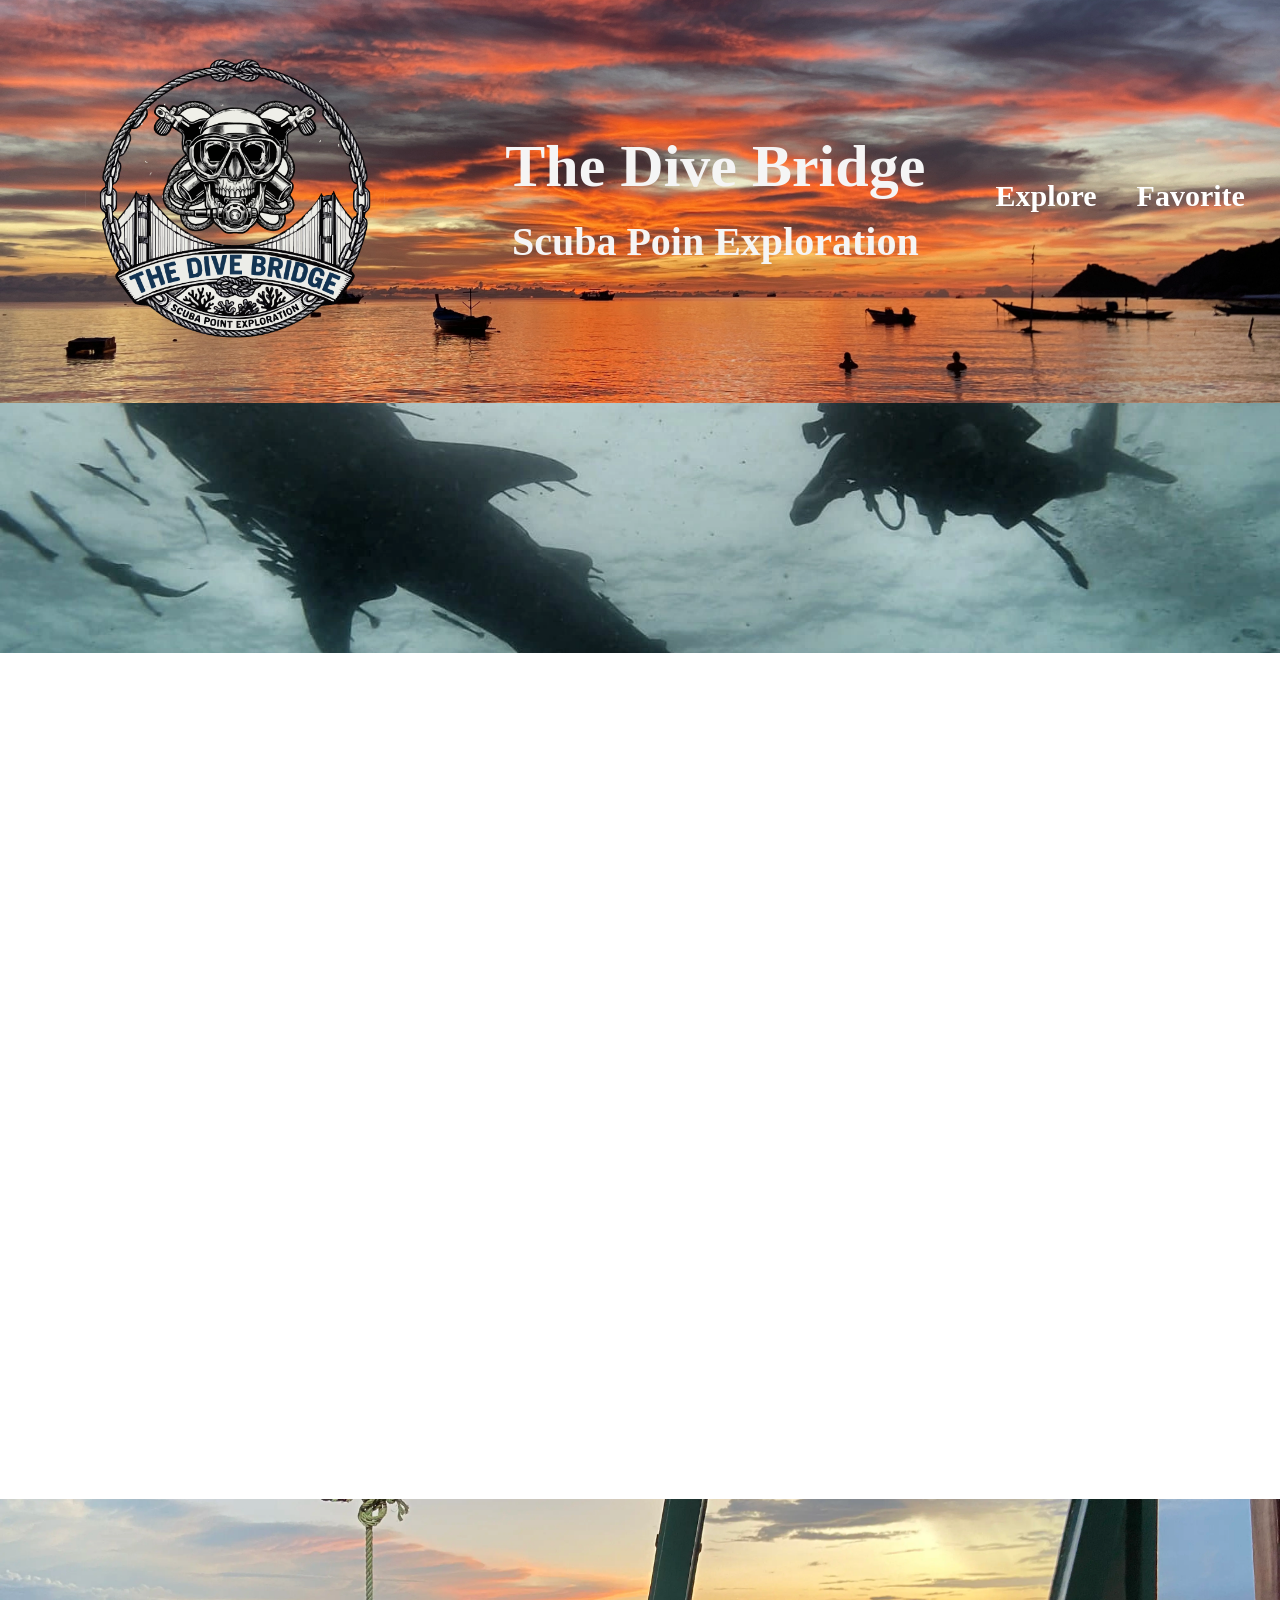
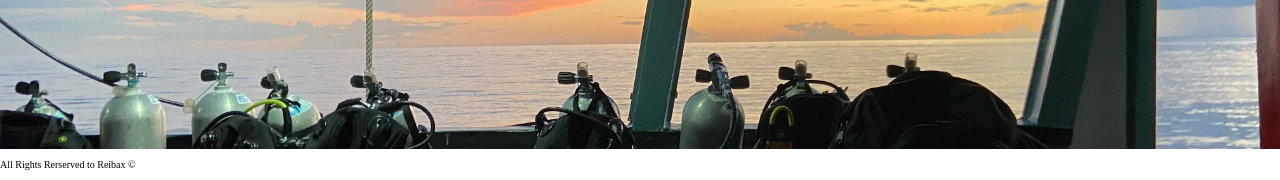
==== index.html @ 3c7eaa2b "feat:1step con la API, ya tengo la info filtrada en la web" ====
<!DOCTYPE html>
<html lang="es">
<head>
    <meta charset="UTF-8">
    <meta name="viewport" content="width=device-width, initial-scale=1.0">
    <meta name="author" content="Reibax ©" >
    <meta name="description" content="dive point exploration" >
    <link rel="icon" href="img/logo.png" type="logo/image">
    <link rel="stylesheet" href="css/normalize.css">
    <link rel="stylesheet" href="css/style.css">
    <title>The Dive Bridge</title>
</head>
<body>
    <header class="header">

        <div class="header__image">
            <img src="img/logo.png" class="header__image-logo" alt="logo/image">
        </div>

        <div class="header__title">
            <h1>The Dive Bridge <br><span>Scuba Poin Exploration</span></h1>
        </div>

        <div class="nav">
            <a href="index.html">Explore</a>
            <a href="favorite.html">Favorite</a>
        </div>

    </header>
    <section class="portada">
        <img src="img/portada2.webp" alt="frontpage/image" class="portada__image">
    </section>
    <main>
        <section id="diveSpot-list"></section>
    </main>
    <footer class="footer">
        <div class="footer__content">
            <img src="img/footer.webp" alt="footer/image" class="footer__content-img">
        </div>

        <div class="copyright">
            <p>All Rights Rerserved to Reibax &copy;</p>
        </div>
    </footer>
    <script type="module" src="src/index.js"></script>
</body>
</html>
---- css/style.css ----
/*------------------------------------------------------
            GENERAL STYLES                              
--------------------------------------------------------*/

@import url("css/variables.css"); 

html {
  box-sizing: border-box;
  font-size: 62.5%; /* 1 rem = 10px */  
}
*, *:before, *:after {
  box-sizing: inherit;
}

a {
  text-decoration: none;
  font-size: 3rem;
  font-weight: bold;
  color: white;
}

.contenedor {
  max-width: 120rem;
  width: 90%;
  margin: 0 auto;
}


/*  -------------------------------------------------------
            HEADER                                          
----------------------------------------------------------- */

.header {
    background-image: url("../img/portada.webp");
    background-position: center center;
    background-size: cover;
    display: flex;
    flex-direction: column;
    justify-content: center;
    text-align: center;
   
}
@media (min-width:480px ) {
    .header {
        flex-direction: row;
        justify-content: space-around;
        align-items: center;
    }
}
.header__image-logo {
    width: 20rem;
    height: 20rem;
    
}
@media (min-width: 480px) {
    .header__image-logo {
    width: 30rem;
    height: 30rem;
    margin: 5rem;
}
}
.header__title h1 {
    font-size: 4rem;
    color: whitesmoke;
}
@media (min-width: 480px) {
    .header__title h1 {
    font-size: 6rem;
}
}
.header__title span {
    font-size: 3rem;
}
@media (min-width: 480px) {
    .header__title span {
    font-size: 4rem;
}
}
.nav {
    display: flex;
    flex-direction: column;
    gap: 2rem;
    margin: 0;
    padding-bottom: 1rem;
}
@media (min-width: 480px) {
   .nav {
    display: flex;
    flex-direction: row;
    gap: 4rem;
    padding: none;
} 
}

main {
    min-height: 94vh;
}


/* ---------------------------------------------------------    
        FRONT PAGE                                          
-----------------------------------------------------------*/


.portada__image {
    display: block;
    max-height: 25rem;
    width: 100%;
    object-fit: cover;
    background-position:  center;  
}

/*--------------------------------------------------------------
            MENU                                                
----------------------------------------------------------------*/

#diveSpot-list {
    display: grid; 
    grid-template-columns: repeat(3 ,1fr);
    align-items: center;
    text-align: center;
    gap: 2rem;
}



/* -----------------------------------------------------------
FOOTER                                                  
--------------------------------------------------------------*/


.footer__content-img {
    display: block;
    max-height: 25rem;
    width: 100%;
    object-fit: cover;
    background-position:  center;
}
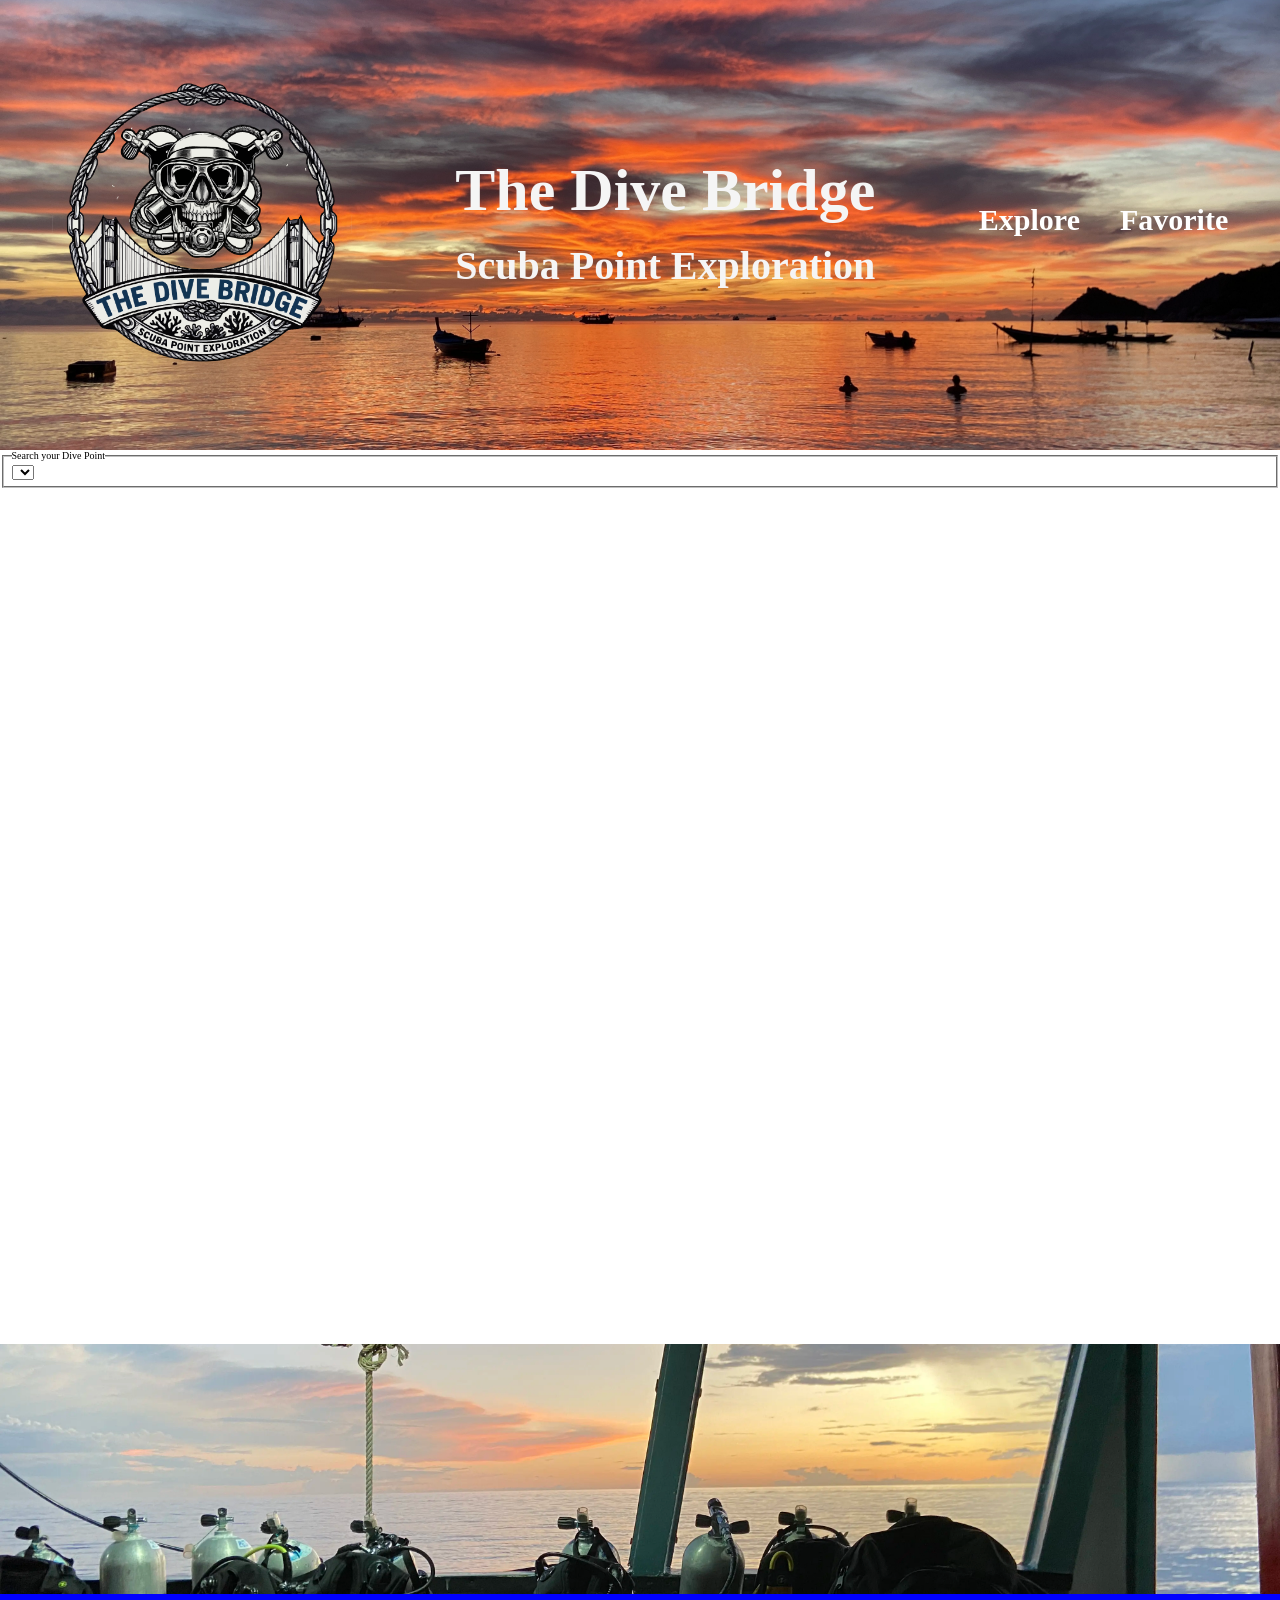
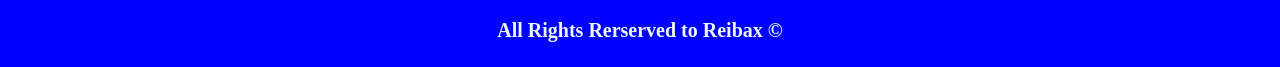
==== commit 16c3a2ef: "feat:creado localStorage" ====
--- a/index.html
+++ b/index.html
@@ -12,13 +12,13 @@
 </head>
 <body>
     <header class="header">
-
+        
         <div class="header__image">
             <img src="img/logo.png" class="header__image-logo" alt="logo/image">
         </div>
 
         <div class="header__title">
-            <h1>The Dive Bridge <br><span>Scuba Poin Exploration</span></h1>
+            <h1>The Dive Bridge <br><span>Scuba Point Exploration</span></h1>
         </div>
 
         <div class="nav">
@@ -27,11 +27,21 @@
         </div>
 
     </header>
-    <section class="portada">
-        <img src="img/portada2.webp" alt="frontpage/image" class="portada__image">
-    </section>
+    <form action="" class="search-form">
+        <fieldset>
+            <legend>Search your Dive Point</legend>
+            <select name="" id="country">
+                <option value=""></option>
+
+            </select>
+        </fieldset>
+
+    </form>
+    <!-- <section class="portada">
+        <img src="#" alt="frontpage/image" class="portada__image">
+    </section> -->
     <main>
-        <section id="diveSpot-list"></section>
+        <section id="diveSpot-list" ></section>
     </main>
     <footer class="footer">
         <div class="footer__content">
--- a/css/style.css
+++ b/css/style.css
@@ -22,7 +22,7 @@
 .contenedor {
   max-width: 120rem;
   width: 90%;
-  margin: 0 auto;
+  margin: 2rem auto;
 }
 
 
@@ -45,8 +45,27 @@
         flex-direction: row;
         justify-content: space-around;
         align-items: center;
-    }
-}
+        min-height: 50vh;
+    }
+}
+.header__favorite {
+    background-image: url("../img/portada2.webp");
+    background-position: center center;
+    background-size: cover;
+    display: flex;
+    flex-direction: column;
+    justify-content: center;
+    text-align: center;  
+}
+@media (min-width:480px ) {
+    .header__favorite {
+        flex-direction: row;
+        justify-content: space-around;
+        align-items: center;
+        min-height: 50vh;
+    }
+}
+
 .header__image-logo {
     width: 20rem;
     height: 20rem;
@@ -56,7 +75,7 @@
     .header__image-logo {
     width: 30rem;
     height: 30rem;
-    margin: 5rem;
+
 }
 }
 .header__title h1 {
@@ -116,12 +135,74 @@
 
 #diveSpot-list {
     display: grid; 
-    grid-template-columns: repeat(3 ,1fr);
-    align-items: center;
+    grid-template-columns: repeat(1 ,1fr);
+    align-items: stretch;
     text-align: center;
     gap: 2rem;
-}
-
+    font-size: 1.5rem;
+    margin: 1rem 2rem;
+}
+@media (min-width: 480px) {
+    #diveSpot-list {   
+    display: grid; 
+    grid-template-columns: repeat(3, minmax(0, 1fr));
+
+    }
+}
+
+@media (min-width: 480px) {
+    .diveSpot-card {
+        display: flex;
+        flex-direction: column;
+        height: 100%;
+        overflow: hidden;
+    }
+    
+}
+
+
+#diveSpot-list h3 {
+    font-size: 3.5rem;
+    margin: 1rem 3rem ;
+}
+#diveSpot-list h4 {
+    font-size: 2.5rem;
+    margin: 2rem auto;
+}
+#diveSpot-list h5 {
+    font-size: 2rem;
+    margin: 2rem auto;
+}
+#diveSpot-list img {
+    width: 100%;
+    max-height: 27rem;
+    object-fit: cover;
+    object-position: center;
+}
+
+#diveSpot-list p {
+    margin: 1rem 4rem; 
+}
+@media (min-width: 480px) {
+    #diveSpot-list p {
+    margin: 1rem 4rem; 
+    display: flex;
+    flex-direction: column;
+    flex-grow: 1;
+}
+}
+#diveSpot-list button {
+    background-color: rgb(52, 90, 240);
+    padding: 0.5rem 10rem;
+    font-size: 3rem;
+    border-style: none;
+    border-radius: 1rem;
+    box-shadow: 0px 0px 10px 5px rgb(0 0 0 /.30);
+    margin: 1rem;
+}
+.favoriButton {
+    background-color: red;
+}
 
 
 /* -----------------------------------------------------------
@@ -135,4 +216,14 @@
     width: 100%;
     object-fit: cover;
     background-position:  center;
+}
+.copyright {
+    /* display: block; */
+    background-color: blue;
+    text-align: center;
+    font-size: 2rem;
+    color: aliceblue;
+    font-weight: bold;
+    margin: 0;
+    padding: .5rem 0;
 }
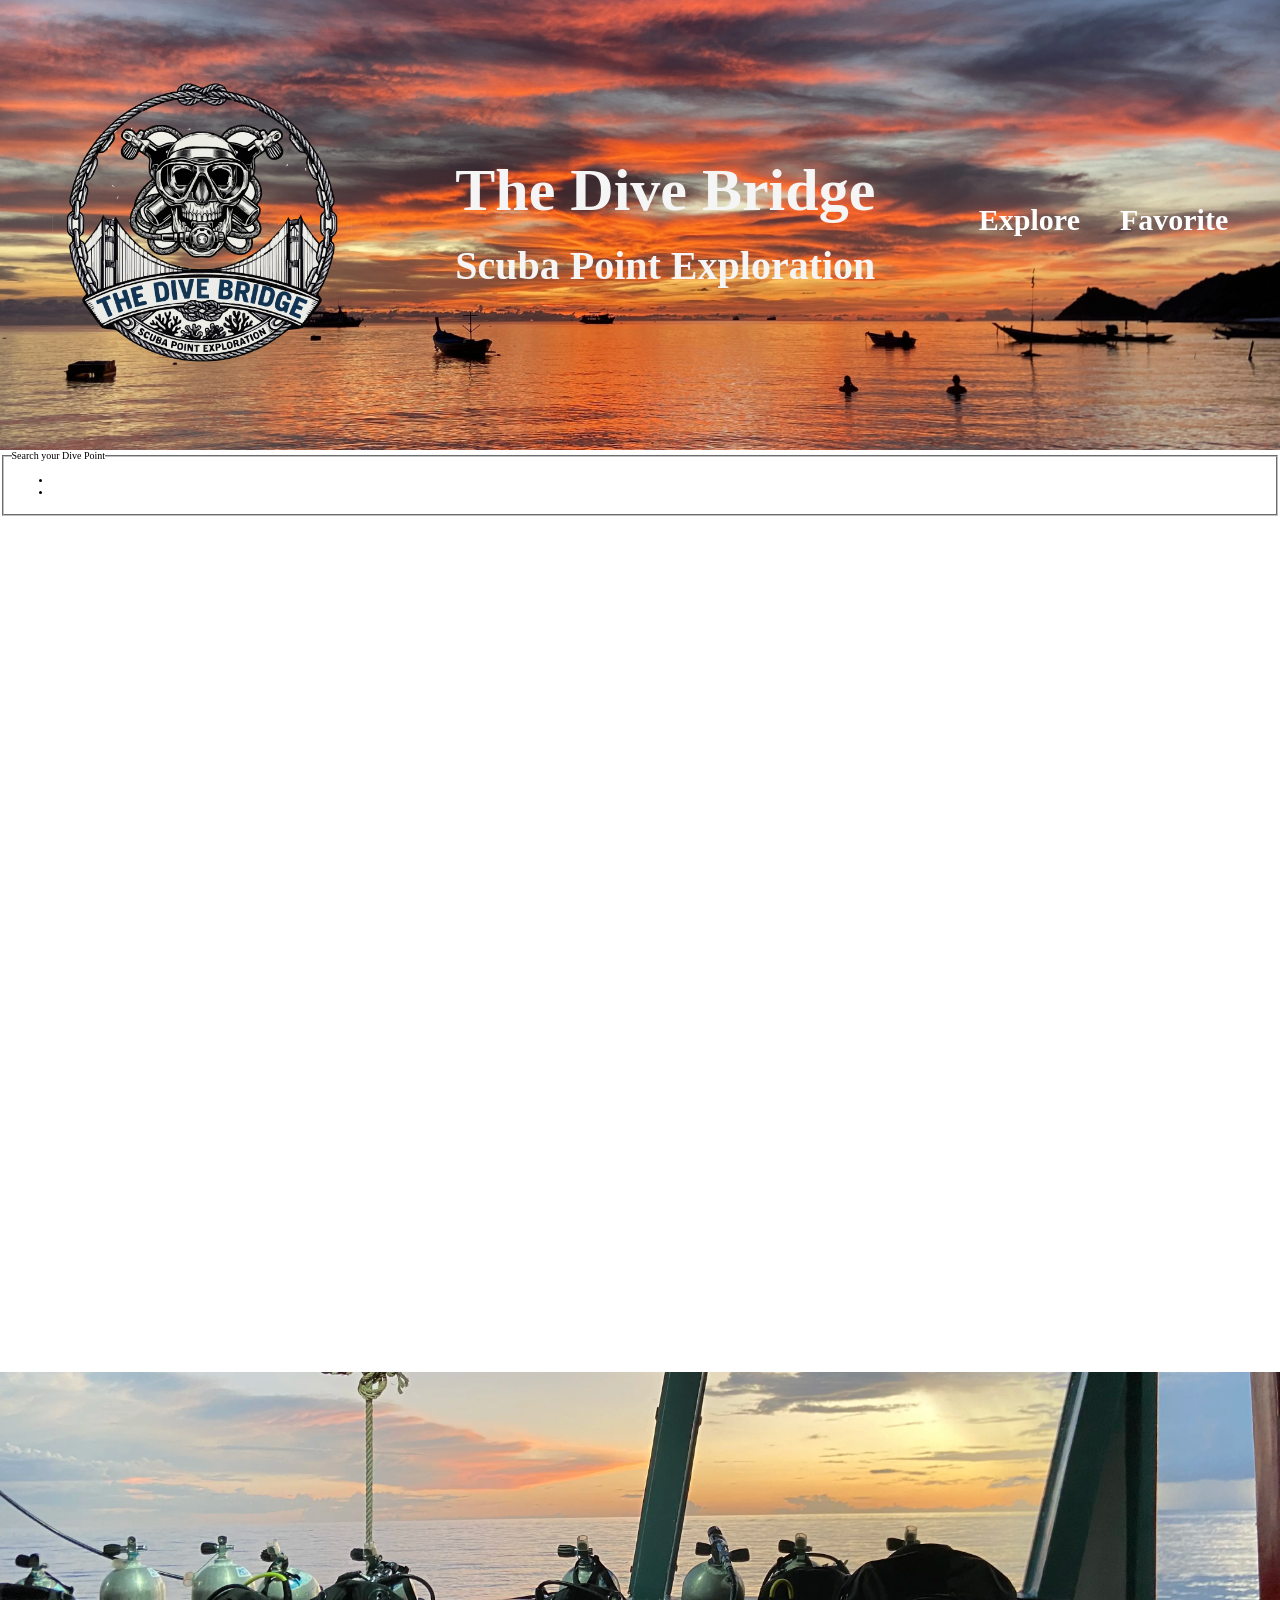
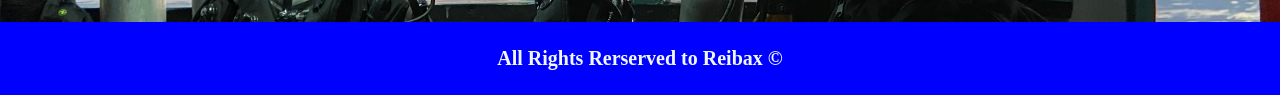
==== commit 54a360d2: "feat:favoritos ok en js" ====
--- a/index.html
+++ b/index.html
@@ -30,10 +30,12 @@
     <form action="" class="search-form">
         <fieldset>
             <legend>Search your Dive Point</legend>
-            <select name="" id="country">
-                <option value=""></option>
-
-            </select>
+                <nav>
+                    <ul>
+                        <li></li>
+                        <li></li>
+                    </ul>
+                </nav>
         </fieldset>
 
     </form>
--- a/css/style.css
+++ b/css/style.css
@@ -133,7 +133,7 @@
             MENU                                                
 ----------------------------------------------------------------*/
 
-#diveSpot-list {
+#diveSpot-list  {
     display: grid; 
     grid-template-columns: repeat(1 ,1fr);
     align-items: stretch;
@@ -143,7 +143,7 @@
     margin: 1rem 2rem;
 }
 @media (min-width: 480px) {
-    #diveSpot-list {   
+    #diveSpot-list  {   
     display: grid; 
     grid-template-columns: repeat(3, minmax(0, 1fr));
 
@@ -199,11 +199,90 @@
     border-radius: 1rem;
     box-shadow: 0px 0px 10px 5px rgb(0 0 0 /.30);
     margin: 1rem;
-}
-.favoriButton {
-    background-color: red;
-}
-
+    
+}
+#diveSpot-list button.favorite-button  {
+background-color: red;
+}
+
+/* ==========================================================
+                FAVORITOS                                   
+============================================================*/
+
+.favorite-points-list {
+    display: grid; 
+    grid-template-columns: repeat(1 ,1fr);
+    align-items: stretch;
+    text-align: center;
+    gap: 2rem;
+    font-size: 1.5rem;
+    margin: 1rem 2rem;
+}
+
+
+
+@media (min-width: 480px) {
+    #favorite-points-list  {   
+    display: grid; 
+    grid-template-columns: repeat(3, minmax(0, 1fr));
+
+    }
+}
+
+@media (min-width: 480px) {
+    .diveSpot-card {
+        display: flex;
+        flex-direction: column;
+        height: 100%;
+        overflow: hidden;
+    }
+    
+}
+
+
+#favorite-points-list h3 {
+    font-size: 3.5rem;
+    margin: 1rem 3rem ;
+}
+#favorite-points-list h4 {
+    font-size: 2.5rem;
+    margin: 2rem auto;
+}
+#favorite-points-list h5 {
+    font-size: 2rem;
+    margin: 2rem auto;
+}
+#favorite-points-list img {
+    width: 100%;
+    max-height: 27rem;
+    object-fit: cover;
+    object-position: center;
+}
+
+#favorite-points-list p {
+    margin: 1rem 4rem; 
+}
+@media (min-width: 480px) {
+    #favorite-points-list p {
+    margin: 1rem 4rem; 
+    display: flex;
+    flex-direction: column;
+    flex-grow: 1;
+}
+}
+#favorite-points-list button {
+    background-color: rgb(52, 90, 240);
+    padding: 0.5rem 10rem;
+    font-size: 3rem;
+    border-style: none;
+    border-radius: 1rem;
+    box-shadow: 0px 0px 10px 5px rgb(0 0 0 /.30);
+    margin: 1rem;
+    
+}
+#favorite-points-list button.favorite-button  {
+background-color: red;
+}
 
 /* -----------------------------------------------------------
 FOOTER                                                  
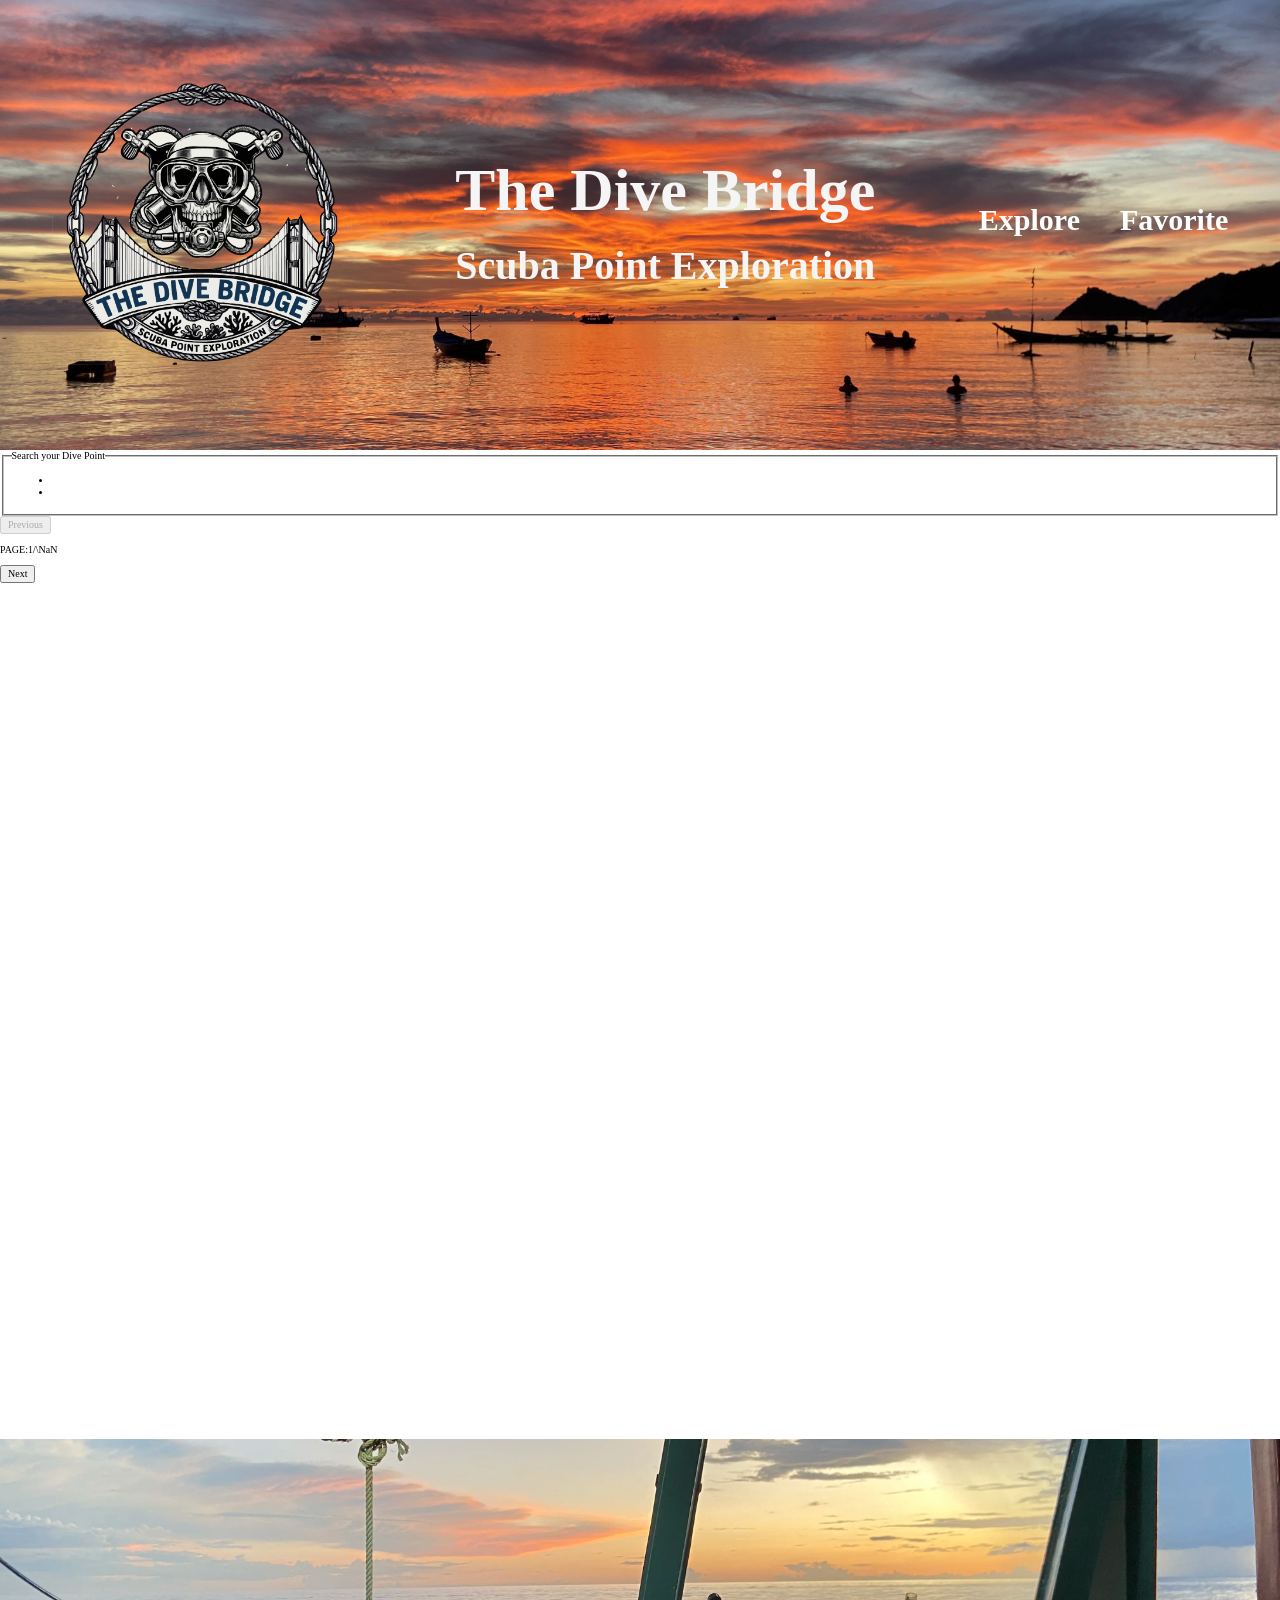
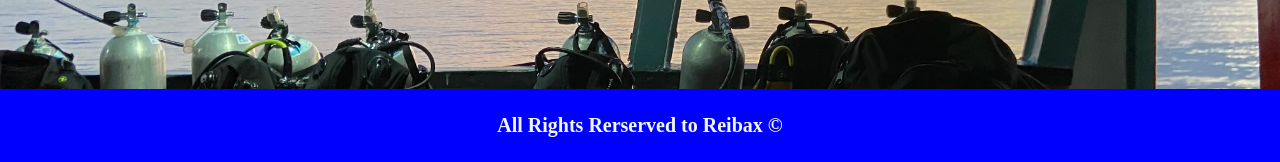
==== commit 7321423b: "feat:paginator ready" ====
--- a/index.html
+++ b/index.html
@@ -39,6 +39,11 @@
         </fieldset>
 
     </form>
+    <section id="paginator">
+        <button id="prev-button" disabled type="button">Previous</button>
+        <p id="page-info">PAGE:<span id="current-page">1</span>/\<span id="total-pages">1</span></p>
+        <button id="next-button" type="button">Next</button>
+    </section>
     <!-- <section class="portada">
         <img src="#" alt="frontpage/image" class="portada__image">
     </section> -->
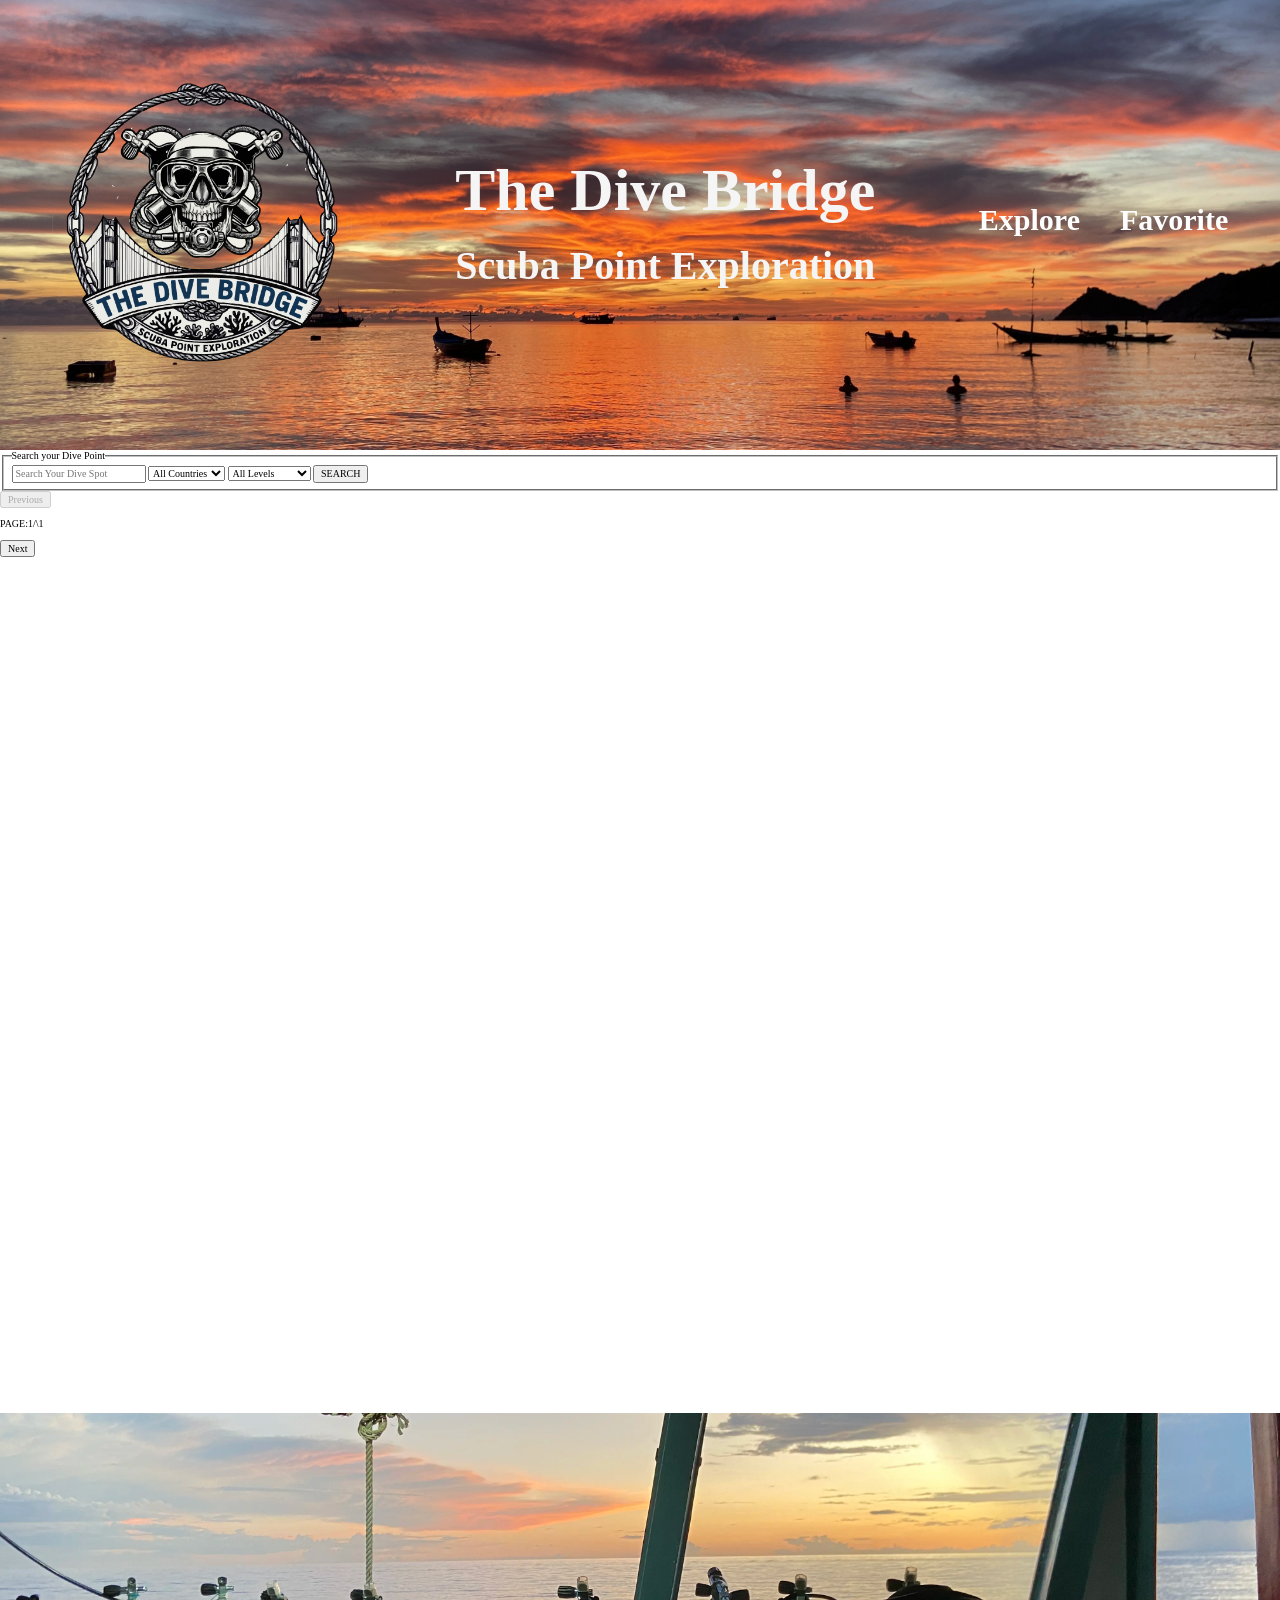
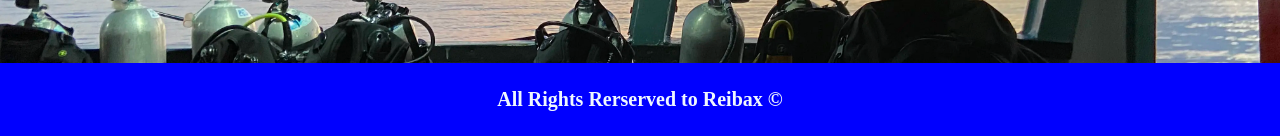
==== commit a21b22e3: "feat:render.js y form.js" ====
--- a/index.html
+++ b/index.html
@@ -27,26 +27,39 @@
         </div>
 
     </header>
-    <form action="" class="search-form">
+    <form action="" class="diveSpot-form">
         <fieldset>
             <legend>Search your Dive Point</legend>
-                <nav>
-                    <ul>
-                        <li></li>
-                        <li></li>
-                    </ul>
-                </nav>
+
+            <input type="search" id="diveSpot-name" placeholder="Search Your Dive Spot">
+
+             <select name="" id="diveSpot-country" >
+                <option value="" class="diveSpot-country-text">All Countries</option>
+             </select>
+
+            <select name="" id="diveSpot-level">
+                <option value="all">All Levels</option>
+                <option value="open-water">Open Water</option>
+                <option value="advance">Advance</option>
+                <option value="divemaster">Divemaster</option>
+                <option value="technical">Technical Dive</option>
+            </select> 
+
+            <button id="diveSpot-button" type="submit">SEARCH</button>
         </fieldset>
 
     </form>
+
     <section id="paginator">
+
         <button id="prev-button" disabled type="button">Previous</button>
+
         <p id="page-info">PAGE:<span id="current-page">1</span>/\<span id="total-pages">1</span></p>
+
         <button id="next-button" type="button">Next</button>
+
     </section>
-    <!-- <section class="portada">
-        <img src="#" alt="frontpage/image" class="portada__image">
-    </section> -->
+
     <main>
         <section id="diveSpot-list" ></section>
     </main>
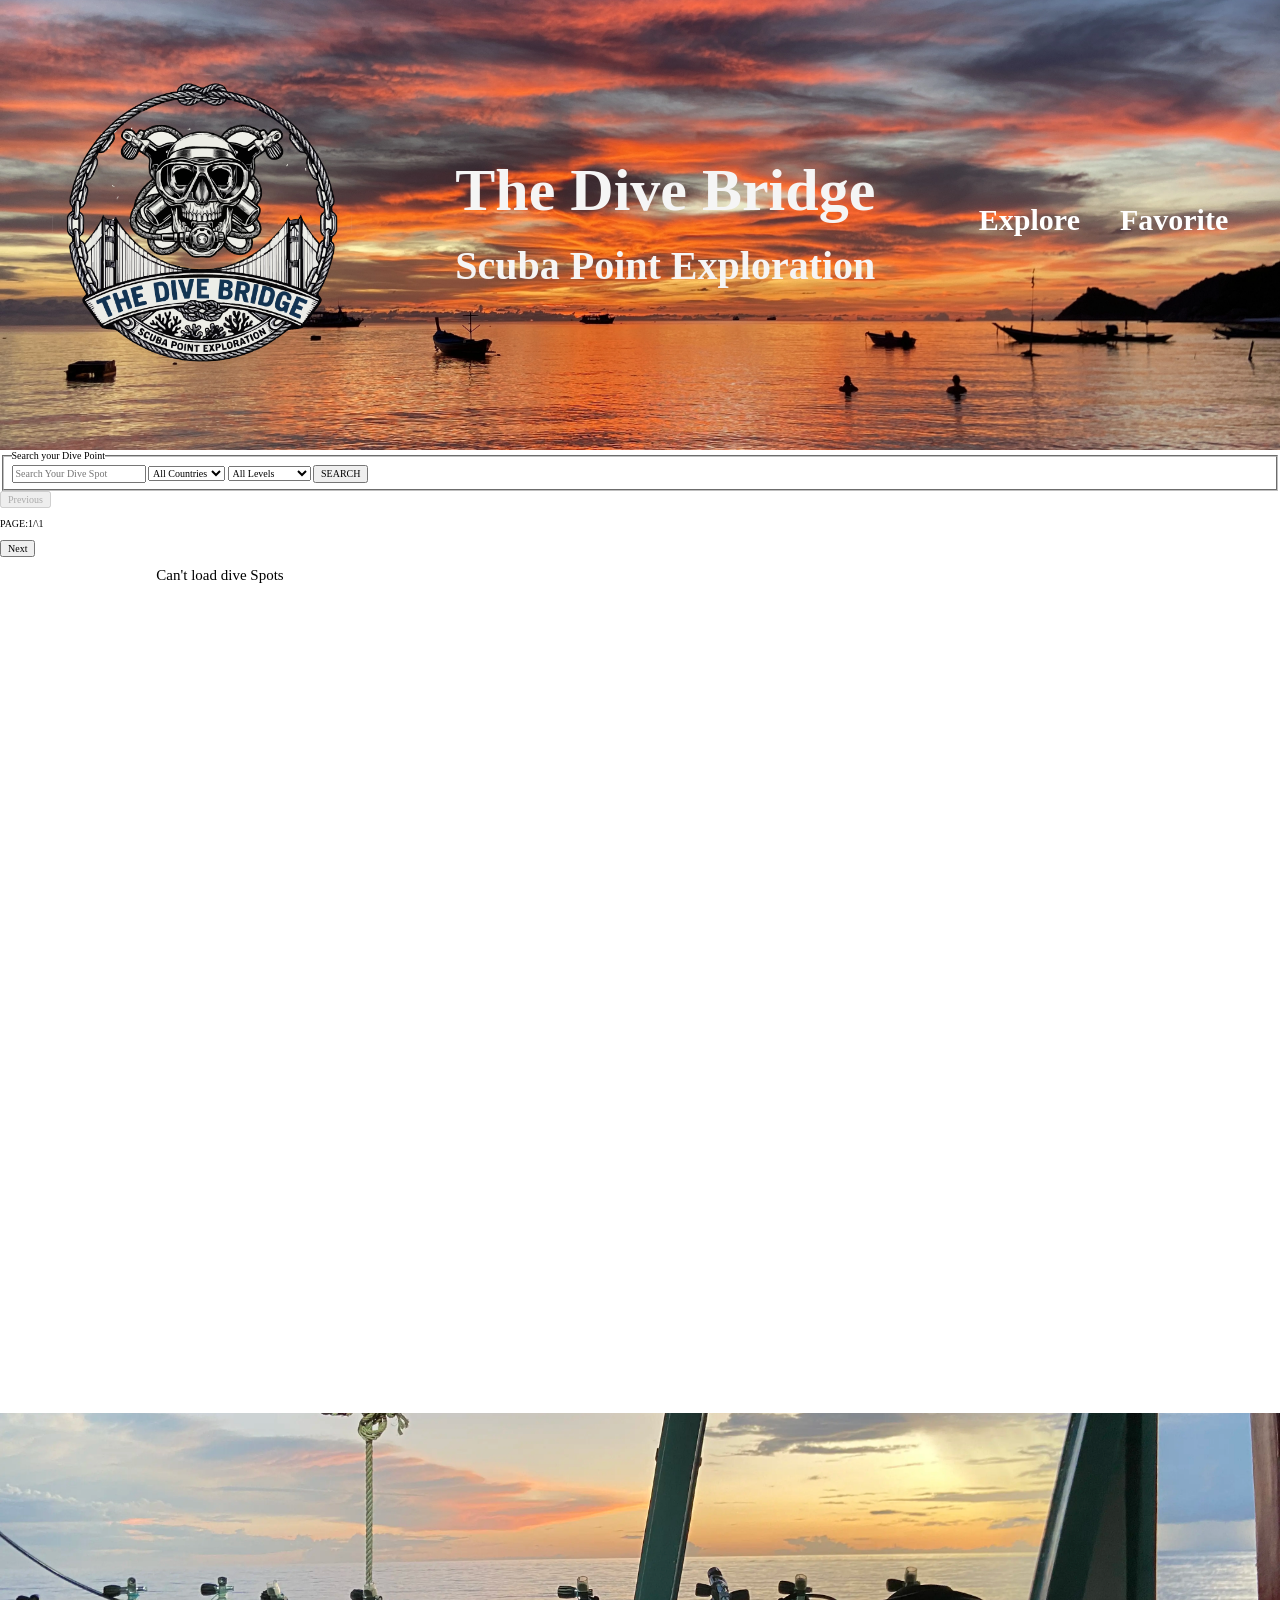
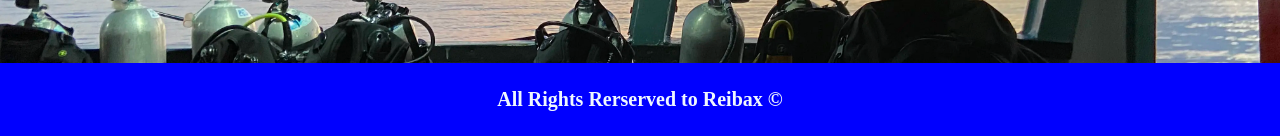
==== commit f780ed12: "feat:form puedes elegir por nombre pais nivel" ====
--- a/index.html
+++ b/index.html
@@ -27,7 +27,7 @@
         </div>
 
     </header>
-    <form action="" class="diveSpot-form">
+    <form action="" id="diveSpot-form">
         <fieldset>
             <legend>Search your Dive Point</legend>
 
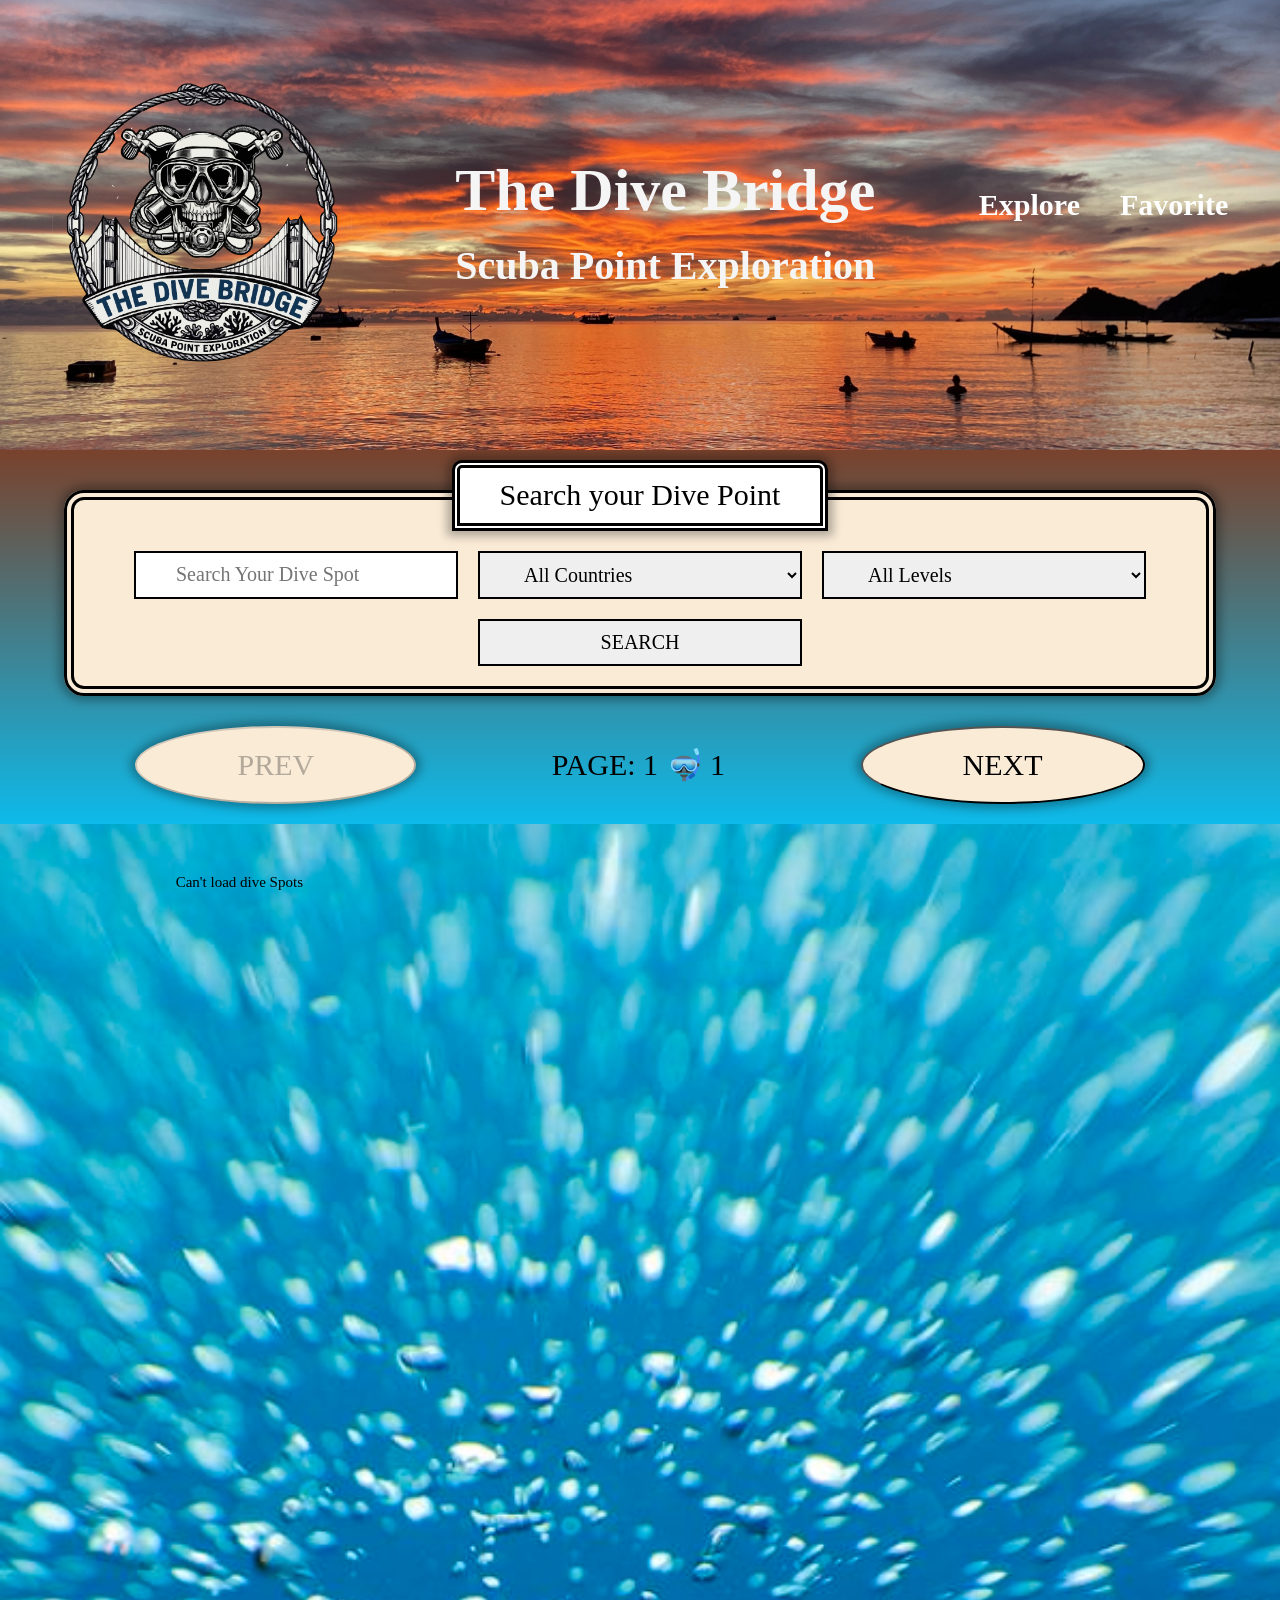
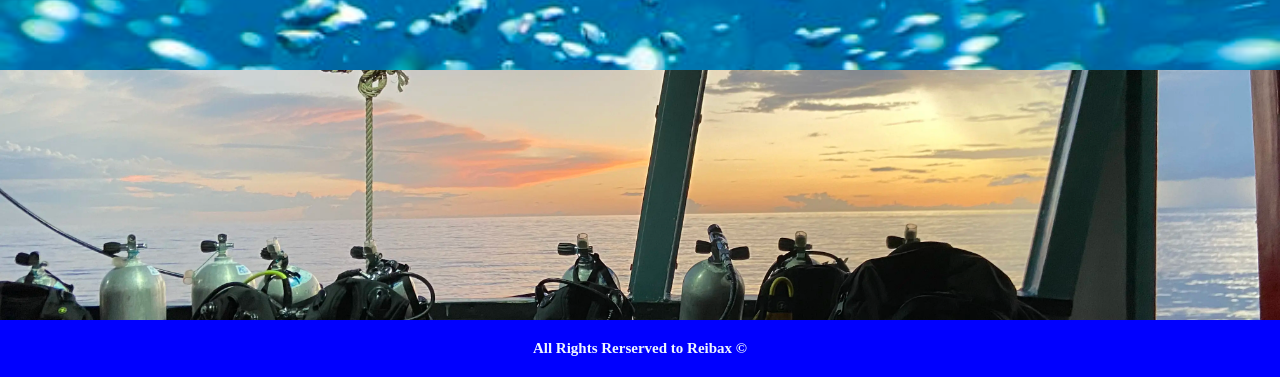
==== commit bba048cc: "feat:modo responsive listo, agragado una imagen prov2 por si falla la imagen de la api" ====
--- a/index.html
+++ b/index.html
@@ -8,6 +8,7 @@
     <link rel="icon" href="img/logo.png" type="logo/image">
     <link rel="stylesheet" href="css/normalize.css">
     <link rel="stylesheet" href="css/style.css">
+    <link rel="stylesheet" href="css/index.css">
     <title>The Dive Bridge</title>
 </head>
 <body>
@@ -27,51 +28,52 @@
         </div>
 
     </header>
-    <form action="" id="diveSpot-form">
-        <fieldset>
-            <legend>Search your Dive Point</legend>
+    <section class="form__front">
+        <form action="" id="diveSpot-form">
+            <fieldset class="diveSpot-form-fieldset">
+                <legend class="diveSpot-form-legend">Search your Dive Point</legend>
 
-            <input type="search" id="diveSpot-name" placeholder="Search Your Dive Spot">
+                <input type="search" id="diveSpot-name" placeholder="Search Your Dive Spot">
 
-             <select name="" id="diveSpot-country" >
-                <option value="" class="diveSpot-country-text">All Countries</option>
-             </select>
+                <select name="" id="diveSpot-country" >
+                    <option value="" class="diveSpot-country-text">All Countries</option>
+                </select>
 
-            <select name="" id="diveSpot-level">
-                <option value="all">All Levels</option>
-                <option value="open-water">Open Water</option>
-                <option value="advance">Advance</option>
-                <option value="divemaster">Divemaster</option>
-                <option value="technical">Technical Dive</option>
-            </select> 
+                <select name="" id="diveSpot-level">
+                    <option value="all">All Levels</option>
+                    <option value="open-water">Open Water</option>
+                    <option value="advance">Advance</option>
+                    <option value="divemaster">Divemaster</option>
+                    <option value="technical">Technical Dive</option>
+                </select> 
 
-            <button id="diveSpot-button" type="submit">SEARCH</button>
-        </fieldset>
+                <button id="diveSpot-button" type="submit">SEARCH</button>
+            </fieldset>
+        </form>
 
-    </form>
+        <section id="paginator">
 
-    <section id="paginator">
+            <button id="prev-button" disabled type="button">PREV</button>
 
-        <button id="prev-button" disabled type="button">Previous</button>
+            <p id="page-info">PAGE: <span id="current-page">1</span>  🤿  <span id="total-pages">1</span></p>
 
-        <p id="page-info">PAGE:<span id="current-page">1</span>/\<span id="total-pages">1</span></p>
+            <button id="next-button" type="button">NEXT</button>
 
-        <button id="next-button" type="button">Next</button>
+        </section>      <!-- paginator -->
+    </section>    <!-- "form__front" -->
+    <main>
 
-    </section>
-
-    <main>
         <section id="diveSpot-list" ></section>
     </main>
-    <footer class="footer">
-        <div class="footer__content">
-            <img src="img/footer.webp" alt="footer/image" class="footer__content-img">
-        </div>
+        <footer class="footer">
+            <div class="footer__content">
+                <img src="img/footer.webp" alt="footer/image" class="footer__content-img">
+            </div>
 
-        <div class="copyright">
-            <p>All Rights Rerserved to Reibax &copy;</p>
-        </div>
-    </footer>
-    <script type="module" src="src/index.js"></script>
+            <div class="copyright">
+                <p>All Rights Rerserved to Reibax &copy;</p>
+            </div>
+        </footer>
+<script type="module" src="src/index.js"></script>
 </body>
 </html>
--- a/css/style.css
+++ b/css/style.css
@@ -38,6 +38,7 @@
     flex-direction: column;
     justify-content: center;
     text-align: center;
+
    
 }
 @media (min-width:480px ) {
@@ -100,7 +101,7 @@
     flex-direction: column;
     gap: 2rem;
     margin: 0;
-    padding-bottom: 1rem;
+    padding-bottom: 4rem;
 }
 @media (min-width: 480px) {
    .nav {
@@ -116,179 +117,15 @@
 }
 
 
-/* ---------------------------------------------------------    
-        FRONT PAGE                                          
------------------------------------------------------------*/
-
-
-.portada__image {
-    display: block;
-    max-height: 25rem;
-    width: 100%;
-    object-fit: cover;
-    background-position:  center;  
-}
-
-/*--------------------------------------------------------------
-            MENU                                                
-----------------------------------------------------------------*/
-
-#diveSpot-list  {
-    display: grid; 
-    grid-template-columns: repeat(1 ,1fr);
-    align-items: stretch;
-    text-align: center;
-    gap: 2rem;
-    font-size: 1.5rem;
-    margin: 1rem 2rem;
-}
-@media (min-width: 480px) {
-    #diveSpot-list  {   
-    display: grid; 
-    grid-template-columns: repeat(3, minmax(0, 1fr));
-
-    }
-}
-
-@media (min-width: 480px) {
-    .diveSpot-card {
-        display: flex;
-        flex-direction: column;
-        height: 100%;
-        overflow: hidden;
-    }
-    
-}
-
-
-#diveSpot-list h3 {
-    font-size: 3.5rem;
-    margin: 1rem 3rem ;
-}
-#diveSpot-list h4 {
-    font-size: 2.5rem;
-    margin: 2rem auto;
-}
-#diveSpot-list h5 {
-    font-size: 2rem;
-    margin: 2rem auto;
-}
-#diveSpot-list img {
-    width: 100%;
-    max-height: 27rem;
-    object-fit: cover;
-    object-position: center;
-}
-
-#diveSpot-list p {
-    margin: 1rem 4rem; 
-}
-@media (min-width: 480px) {
-    #diveSpot-list p {
-    margin: 1rem 4rem; 
-    display: flex;
-    flex-direction: column;
-    flex-grow: 1;
-}
-}
-#diveSpot-list button {
-    background-color: rgb(52, 90, 240);
-    padding: 0.5rem 10rem;
-    font-size: 3rem;
-    border-style: none;
-    border-radius: 1rem;
-    box-shadow: 0px 0px 10px 5px rgb(0 0 0 /.30);
-    margin: 1rem;
-    
-}
-#diveSpot-list button.favorite-button  {
-background-color: red;
-}
-
-/* ==========================================================
-                FAVORITOS                                   
-============================================================*/
-
-.favorite-points-list {
-    display: grid; 
-    grid-template-columns: repeat(1 ,1fr);
-    align-items: stretch;
-    text-align: center;
-    gap: 2rem;
-    font-size: 1.5rem;
-    margin: 1rem 2rem;
-}
-
-
-
-@media (min-width: 480px) {
-    #favorite-points-list  {   
-    display: grid; 
-    grid-template-columns: repeat(3, minmax(0, 1fr));
-
-    }
-}
-
-@media (min-width: 480px) {
-    .diveSpot-card {
-        display: flex;
-        flex-direction: column;
-        height: 100%;
-        overflow: hidden;
-    }
-    
-}
-
-
-#favorite-points-list h3 {
-    font-size: 3.5rem;
-    margin: 1rem 3rem ;
-}
-#favorite-points-list h4 {
-    font-size: 2.5rem;
-    margin: 2rem auto;
-}
-#favorite-points-list h5 {
-    font-size: 2rem;
-    margin: 2rem auto;
-}
-#favorite-points-list img {
-    width: 100%;
-    max-height: 27rem;
-    object-fit: cover;
-    object-position: center;
-}
-
-#favorite-points-list p {
-    margin: 1rem 4rem; 
-}
-@media (min-width: 480px) {
-    #favorite-points-list p {
-    margin: 1rem 4rem; 
-    display: flex;
-    flex-direction: column;
-    flex-grow: 1;
-}
-}
-#favorite-points-list button {
-    background-color: rgb(52, 90, 240);
-    padding: 0.5rem 10rem;
-    font-size: 3rem;
-    border-style: none;
-    border-radius: 1rem;
-    box-shadow: 0px 0px 10px 5px rgb(0 0 0 /.30);
-    margin: 1rem;
-    
-}
-#favorite-points-list button.favorite-button  {
-background-color: red;
-}
 
 /* -----------------------------------------------------------
 FOOTER                                                  
 --------------------------------------------------------------*/
 
-
+/* .footer {
+    margin: 0;
+    border-top: 5rem solid black;
+} */
 .footer__content-img {
     display: block;
     max-height: 25rem;
@@ -300,7 +137,7 @@
     /* display: block; */
     background-color: blue;
     text-align: center;
-    font-size: 2rem;
+    font-size: 1.5rem;
     color: aliceblue;
     font-weight: bold;
     margin: 0;
--- a/css/index.css
+++ b/css/index.css
@@ -0,0 +1,253 @@
+
+/* ===========================================================
+                INDEX  
+=============================================================
+
+---------------------------------------------------------    
+        FRONT PAGE                                          
+-----------------------------------------------------------*/
+
+.form__front {
+    background: linear-gradient(to top, rgb(13, 186, 234) 0%, rgb(121, 66, 44) 100%);
+}
+
+.portada__image {
+    display: block;
+    max-height: 25rem;
+    width: 100%;
+    object-fit: cover;
+    background-position:  center; 
+
+}
+
+/* ------------------------------------------------------------
+                FORMULARIO BUSQUEDA 
+------------------------------------------------------------- */
+
+#diveSpot-form {
+    display: flex;
+    flex-direction: column; 
+}
+
+@media (min-width: 480px) {
+    #diveSpot-form {
+    display: flex;
+    align-items: center;
+    justify-content: space-around;
+    margin: 0 auto;
+    padding: 1rem 2rem;
+    }
+}
+
+
+.diveSpot-form-fieldset {
+    border: 1rem solid black;
+    border-radius: 2rem;
+    border-style: double;
+    box-shadow: 0px 0px 10px 5px rgb(0 0 0 /.30);
+    padding: 1rem 2rem;
+    display: flex;
+    flex-direction: column;
+    /* grid-template-rows: repeat(1, 1fr); */
+    gap: 1rem;
+    background-color: antiquewhite;
+}
+
+@media (min-width: 480px) {
+    .diveSpot-form-fieldset {
+    display: grid;
+    grid-template-columns: repeat(3, 1fr);
+    padding: 2rem 6rem;
+    display: grid;
+    grid-template-columns: repeat(3, 1fr);
+    gap: 2rem;
+    background-color: antiquewhite;    
+    }
+
+}
+
+.diveSpot-form-legend {
+    background-color: white;
+    font-size: 3rem;
+    text-align: center;
+    border: 8px solid black;
+    border-top-left-radius: 1rem;
+    border-top-right-radius: 1rem;
+    border-style: double;
+    box-shadow: 0px 0px 10px 5px rgb(0 0 0 /.30);
+    padding: 1rem 4rem;
+}
+
+#diveSpot-name {
+    padding: 1rem 4rem;
+    border: 2px solid black ; 
+    font-size: 2rem;
+}
+
+#diveSpot-country {
+    padding: 1rem 4rem;
+    border: 2px solid black ;
+    font-size: 2rem; 
+}
+
+#diveSpot-level {
+    padding: 1rem 4rem;
+    border: 2px solid black ; 
+    font-size: 2rem;
+}
+#diveSpot-button {
+    grid-column: 2 / 3;
+    padding: 1rem 4rem;
+    border: 2px solid black ;
+    font-size: 2rem;
+}
+
+/* -------------------------------------------------------------
+            PAGINATOR                                          
+---------------------------------------------------------------*/
+ #paginator {
+    display: flex;
+    align-items: center;
+ }
+
+
+@media (min-width: 480px) {
+    #paginator {
+    display: flex;
+    justify-content: space-evenly;  
+}
+}
+
+
+#prev-button,
+#next-button{
+    padding: 2rem 3rem;
+    font-size: 2rem;
+    box-shadow: 0px 0px 10px 5px rgb(0 0 0 /.30);
+    margin: 2rem auto;
+    background-color: antiquewhite;
+
+}
+
+@media (min-width: 480px) {
+    #prev-button,
+    #next-button{
+        font-size: 3rem ;    
+        padding: 2rem 10rem;    
+        border-radius: 50%;
+}
+}
+#current-page,
+#page-info,
+#total-pages
+ {
+    font-size: 2rem;
+}
+
+@media (min-width: 480px) {
+#current-page,
+#page-info,
+#total-pages
+ {
+    font-size: 3rem;
+}
+}
+
+/*--------------------------------------------------------------
+            MENU                                                
+----------------------------------------------------------------*/
+main {
+    background-image: url(../img/bubbles2.jpg);
+    background-repeat: no-repeat;
+    background-size: cover;
+    object-fit: cover;
+    /* margin: 2rem auto; */
+}
+#diveSpot-list  {
+  
+    display: grid; 
+    grid-template-columns: repeat(1 ,1fr);
+    align-items: stretch;
+    text-align: center;
+    gap: 5rem;
+    font-size: 1.5rem;
+    margin: -1rem 2rem;
+    padding: 5rem 0 8rem 0;
+}
+@media (min-width: 480px) {
+    #diveSpot-list  {   
+    display: grid; 
+    grid-template-columns: repeat(3, minmax(0, 1fr));
+    margin: 0 auto;
+    width: 90%;
+ 
+
+    }
+}
+.diveSpot-card {
+    border: 2px solid black;
+    box-shadow: 0px 0px 10px 5px rgb(0 0 0 /.30);
+    border-bottom-left-radius: 1rem;
+    border-bottom-right-radius: 1rem;
+    background-color: antiquewhite;
+
+}
+
+@media (min-width: 480px) {
+    .diveSpot-card {
+        display: flex;
+        flex-direction: column;
+        height: 100%;
+        overflow: hidden;
+       
+    }
+    
+}
+
+
+#diveSpot-list h3 {
+    font-size: 3.5rem;
+    margin: 1rem 3rem ;
+}
+#diveSpot-list h4 {
+    font-size: 2.5rem;
+    margin: 2rem auto;
+}
+#diveSpot-list h5 {
+    font-size: 2rem;
+    margin: 2rem auto;
+}
+#diveSpot-list img {
+    width: 100%;
+    max-height: 27rem;
+    object-fit: cover;
+    object-position: center;
+}
+
+#diveSpot-list p {
+    margin: 1rem 4rem; 
+}
+@media (min-width: 480px) {
+    #diveSpot-list p {
+    margin: 1rem 4rem; 
+    display: flex;
+    flex-direction: column;
+    flex-grow: 1;
+}
+}
+#diveSpot-list button {
+    background-color: rgb(52, 90, 240);
+    padding: 0.5rem 10rem;
+    font-size: 3rem;
+    border-style: none;
+    border-radius: 1rem;
+    box-shadow: 0px 0px 10px 5px rgb(0 0 0 /.30);
+    margin: 1rem;
+    
+}
+#diveSpot-list button.favorite-button  {
+background-color: red;
+}
+
+
+
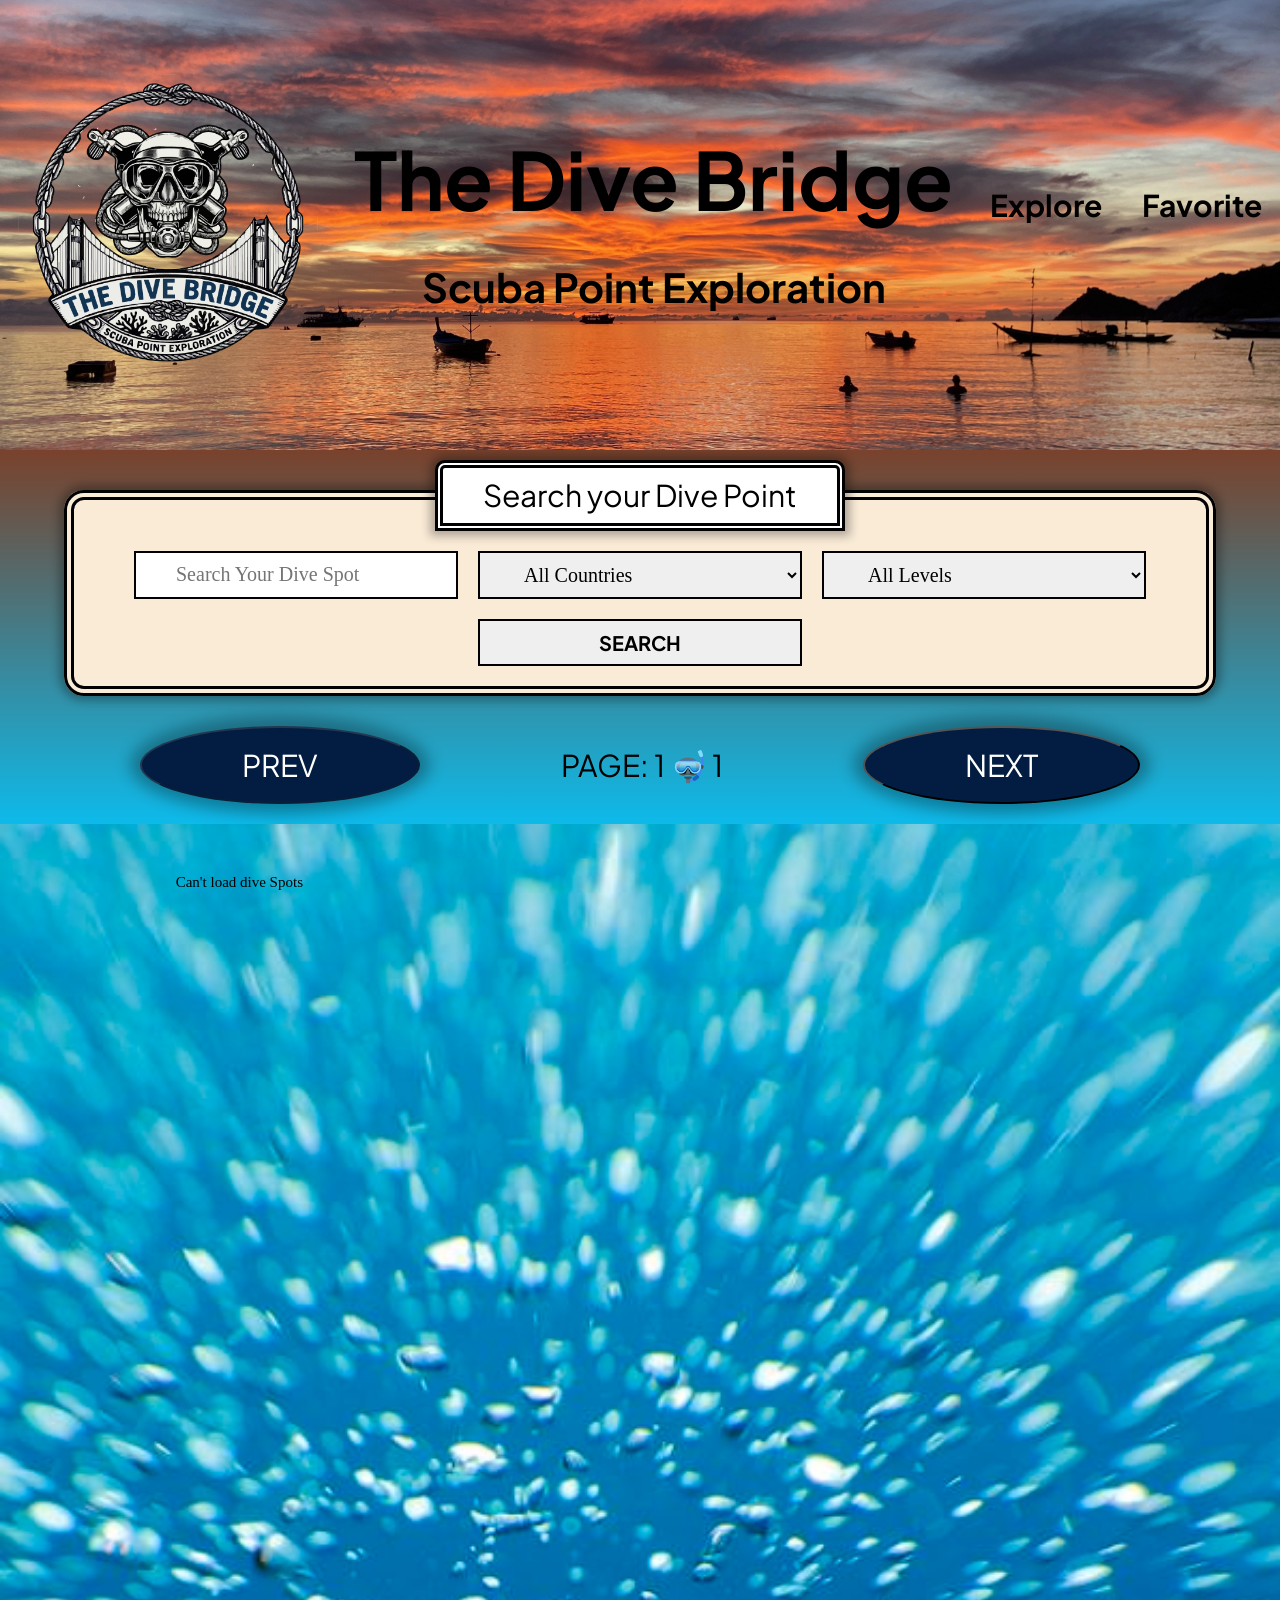
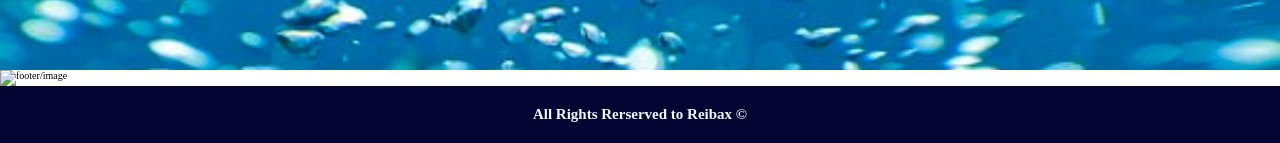
==== commit 9f70ad15: "feat:memory terminada" ====
--- a/index.html
+++ b/index.html
@@ -6,6 +6,7 @@
     <meta name="author" content="Reibax ©" >
     <meta name="description" content="dive point exploration" >
     <link rel="icon" href="img/logo.png" type="logo/image">
+    <link href="https://fonts.googleapis.com/css2?family=Plus+Jakarta+Sans:ital,wght@0,200..800;1,200..800&display=swap" rel="stylesheet">
     <link rel="stylesheet" href="css/normalize.css">
     <link rel="stylesheet" href="css/style.css">
     <link rel="stylesheet" href="css/index.css">
@@ -67,7 +68,7 @@
     </main>
         <footer class="footer">
             <div class="footer__content">
-                <img src="img/footer.webp" alt="footer/image" class="footer__content-img">
+                <img src="img/images.jpeg" alt="footer/image" class="footer__content-img">
             </div>
 
             <div class="copyright">
--- a/css/style.css
+++ b/css/style.css
@@ -16,7 +16,8 @@
   text-decoration: none;
   font-size: 3rem;
   font-weight: bold;
-  color: white;
+  color: black;
+  font-family: "Plus Jakarta Sans", sans-serif;
 }
 
 .contenedor {
@@ -49,23 +50,7 @@
         min-height: 50vh;
     }
 }
-.header__favorite {
-    background-image: url("../img/portada2.webp");
-    background-position: center center;
-    background-size: cover;
-    display: flex;
-    flex-direction: column;
-    justify-content: center;
-    text-align: center;  
-}
-@media (min-width:480px ) {
-    .header__favorite {
-        flex-direction: row;
-        justify-content: space-around;
-        align-items: center;
-        min-height: 50vh;
-    }
-}
+
 
 .header__image-logo {
     width: 20rem;
@@ -80,12 +65,13 @@
 }
 }
 .header__title h1 {
+    font-family: "Plus Jakarta Sans", sans-serif;
     font-size: 4rem;
-    color: whitesmoke;
+    /* color: rgb(239, 238, 244); */
 }
 @media (min-width: 480px) {
     .header__title h1 {
-    font-size: 6rem;
+    font-size: 8rem;
 }
 }
 .header__title span {
@@ -131,11 +117,18 @@
     max-height: 25rem;
     width: 100%;
     object-fit: cover;
-    background-position:  center;
+    background-position: bottom;
+}
+@media (min-width: 480px) {
+    .footer__content-img {
+       object-position: center;
+       
+    }
+    
 }
 .copyright {
     /* display: block; */
-    background-color: blue;
+    background-color: rgb(4, 4, 50);
     text-align: center;
     font-size: 1.5rem;
     color: aliceblue;
--- a/css/index.css
+++ b/css/index.css
@@ -67,6 +67,7 @@
 }
 
 .diveSpot-form-legend {
+    font-family: "Plus Jakarta Sans", sans-serif;
     background-color: white;
     font-size: 3rem;
     text-align: center;
@@ -96,10 +97,21 @@
     font-size: 2rem;
 }
 #diveSpot-button {
+    font-family: "Plus Jakarta Sans", sans-serif;
+    font-weight: bold;
     grid-column: 2 / 3;
     padding: 1rem 4rem;
     border: 2px solid black ;
     font-size: 2rem;
+    box-shadow: 5px 10px 15px #a3b1c6,-5px 5px 10px #fff, inset 2px 2px 4px rgba(red, green, blue, alpha);
+    transition: all .22s ease;
+    cursor: pointer;
+
+}
+#diveSpot-button:hover {
+    border-color: #93c5fd;
+    color: #1d4ed8;
+    box-shadow: inset 3px 3px 6px #a3b1c6, inset -3px -3px 6px #fff;
 }
 
 /* -------------------------------------------------------------
@@ -115,19 +127,23 @@
     #paginator {
     display: flex;
     justify-content: space-evenly;  
-}
+    }
 }
 
 
 #prev-button,
-#next-button{
+#next-button {
+    font-family: "Plus Jakarta Sans", sans-serif;
+    color: #fff;
     padding: 2rem 3rem;
     font-size: 2rem;
-    box-shadow: 0px 0px 10px 5px rgb(0 0 0 /.30);
+    box-shadow: 0px 0px 15px 10px rgb(0 0 0 /.30);
     margin: 2rem auto;
-    background-color: antiquewhite;
-
-}
+    background-color: rgb(2, 29, 65);
+    cursor: pointer;
+}
+
+
 
 @media (min-width: 480px) {
     #prev-button,
@@ -141,6 +157,7 @@
 #page-info,
 #total-pages
  {
+    font-family: "Plus Jakarta Sans", sans-serif;
     font-size: 2rem;
 }
 
@@ -199,9 +216,14 @@
         flex-direction: column;
         height: 100%;
         overflow: hidden;
-       
-    }
-    
+        transition: transform 0.3s ease, box-shadow 0.3s ease;
+        cursor: grab;  
+        will-change: transform;     
+    }
+    .diveSpot-card:hover {
+        transform: scale(1.1);
+        box-shadow: 0 10px 25px rgba(0, 0, 0, 0.2);
+    }
 }
 
 
@@ -239,15 +261,25 @@
     background-color: rgb(52, 90, 240);
     padding: 0.5rem 10rem;
     font-size: 3rem;
-    border-style: none;
+    /* border-style: none; */
     border-radius: 1rem;
-    box-shadow: 0px 0px 10px 5px rgb(0 0 0 /.30);
+    box-shadow: 0px 0px 1rem .5rem rgb(0 0 0 /.30);
     margin: 1rem;
-    
+
+    box-shadow: 6px 6px 0 #a3b1c6,-6px -6px 0 antiquewhite;
+    transition: all .22s ease;
+     cursor: grabbing;      
+}
+#diveSpot-list button:hover {
+    color: #c2410c;
+    border-radius: 14px;
+    box-shadow: 3px 3px 0 #a3b1c6, -3px -3px 0 #fff;
+    transform: translate(2px, 2px);
 }
 #diveSpot-list button.favorite-button  {
-background-color: red;
-}
-
-
-
+    box-shadow: 6px 6px 0 #a3b1c6,-6px -6px 0 antiquewhite;
+    background-color: red;
+}
+
+
+
